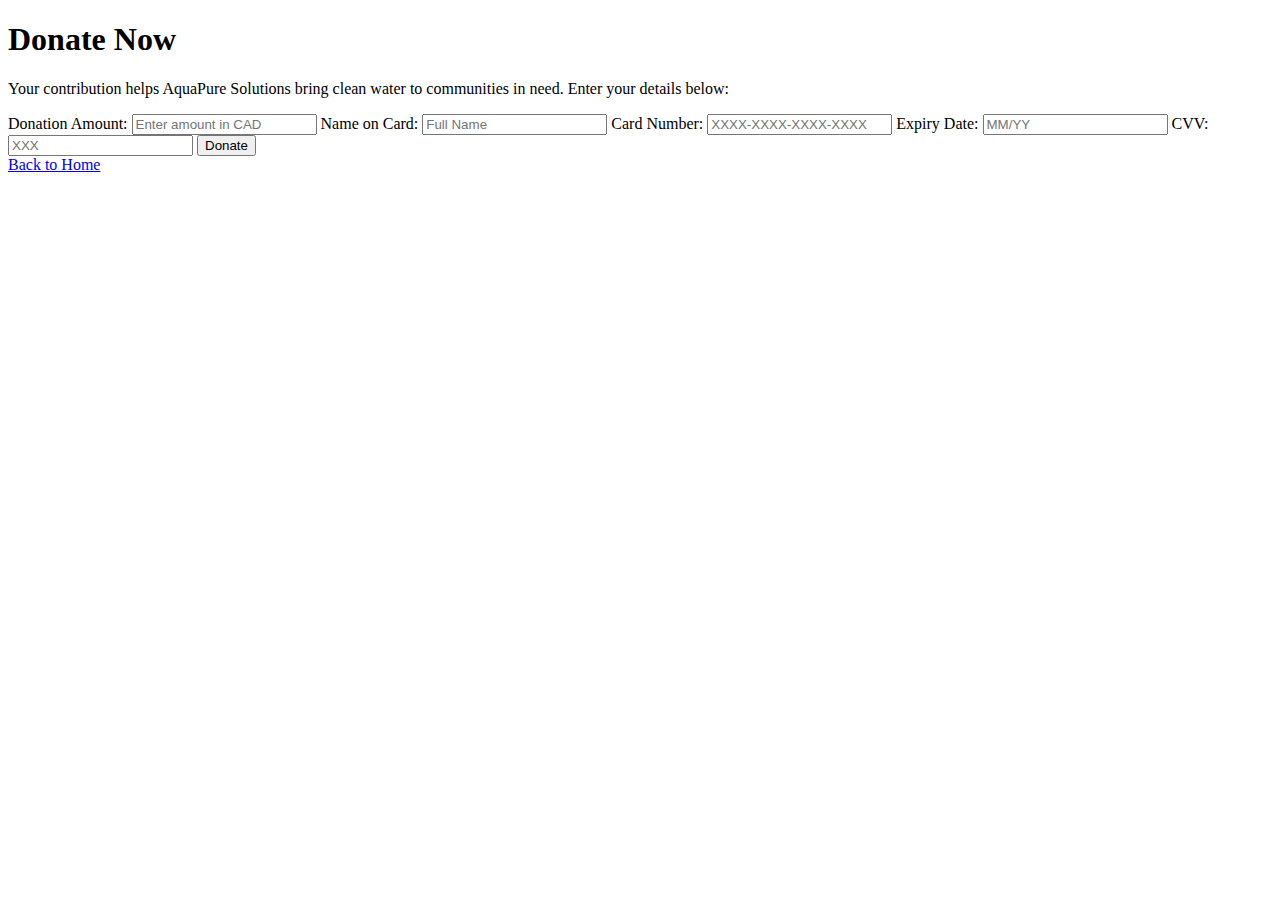
==== donate-now.html @ 1b14a34a "Add files via upload" ====
<!DOCTYPE html>
<html lang="en">
<head>
    <meta charset="UTF-8">
    <meta name="viewport" content="width=device-width, initial-scale=1.0">
    <title>Donate Now</title>
    <link rel="stylesheet" href="updated_style.css"> <!-- Link to your CSS -->
</head>
<body class="donation-page">
    <section class="donation-form-section">
        <h1>Donate Now</h1>
        <p>
            Your contribution helps AquaPure Solutions bring clean water to communities in need. Enter your details below:
        </p>
        <form action="#" method="POST" class="donation-form">
            <label for="amount">Donation Amount:</label>
            <input type="number" id="amount" name="amount" placeholder="Enter amount in CAD" required>

            <label for="name">Name on Card:</label>
            <input type="text" id="name" name="name" placeholder="Full Name" required>

            <label for="card-number">Card Number:</label>
            <input type="text" id="card-number" name="card-number" placeholder="XXXX-XXXX-XXXX-XXXX" required>

            <label for="expiry">Expiry Date:</label>
            <input type="text" id="expiry" name="expiry" placeholder="MM/YY" required>

            <label for="cvv">CVV:</label>
            <input type="text" id="cvv" name="cvv" placeholder="XXX" required>

            <button type="submit" class="submit-button">Donate</button>
        </form>
        <a href="index.html" class="back-button">Back to Home</a>
    </section>
</body>
</html>
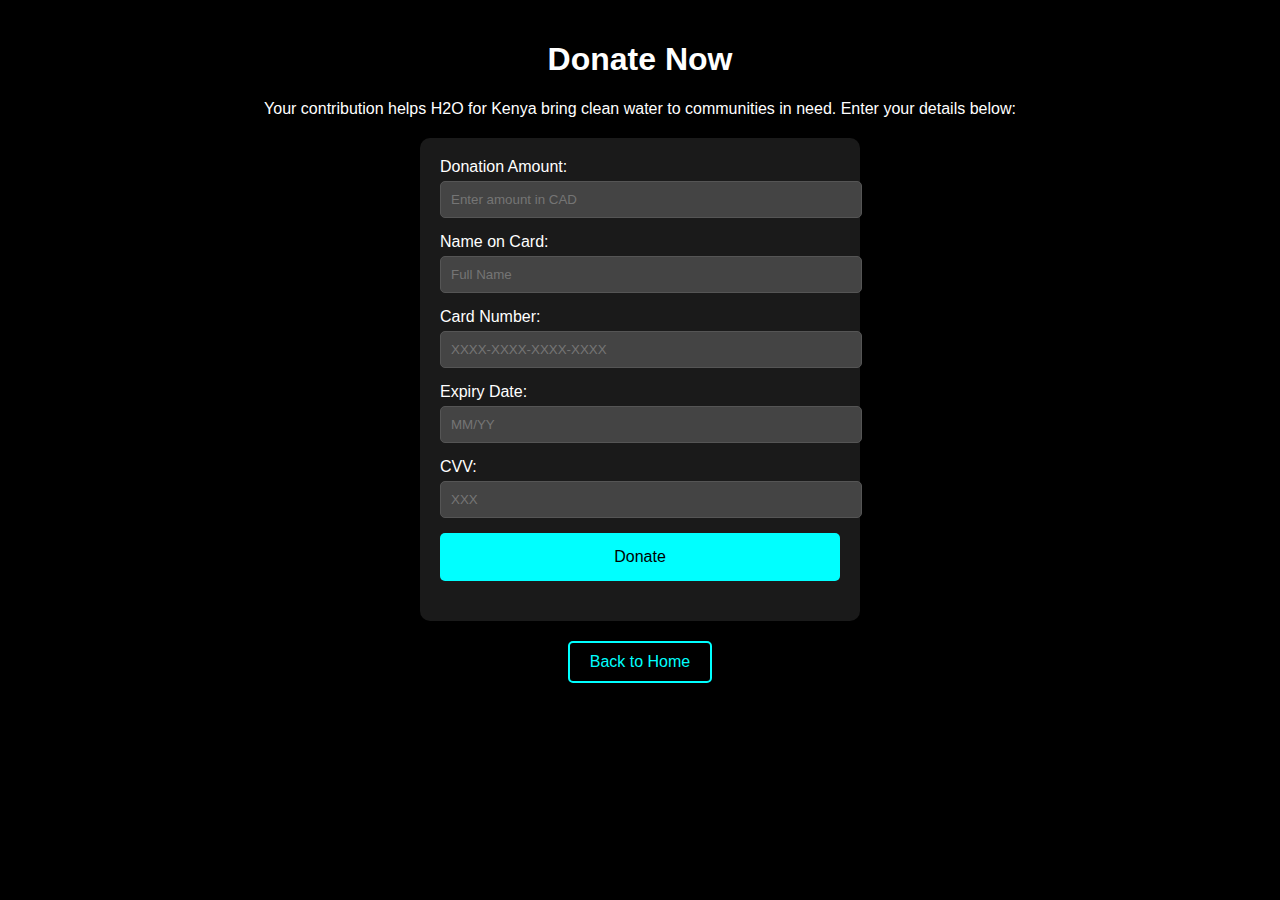
==== commit 036df3c5: "Update donate-now.html" ====
--- a/donate-now.html
+++ b/donate-now.html
@@ -10,7 +10,7 @@
     <section class="donation-form-section">
         <h1>Donate Now</h1>
         <p>
-            Your contribution helps AquaPure Solutions bring clean water to communities in need. Enter your details below:
+            Your contribution helps H2O for Kenya bring clean water to communities in need. Enter your details below:
         </p>
         <form action="#" method="POST" class="donation-form">
             <label for="amount">Donation Amount:</label>
--- a/updated_style.css
+++ b/updated_style.css
@@ -0,0 +1,542 @@
+
+
+body, html {
+    margin: 0;
+    padding: 0;
+    font-family: Arial, sans-serif;
+    scroll-behavior: smooth;
+}
+
+/* Navigation Bar */
+/* Navigation Bar Styling */
+.nav {
+    display: flex;
+    justify-content: space-between; /* Space between logo and links */
+    align-items: center; /* Vertically align items */
+    padding: 10px 20px; /* Padding inside the nav bar */
+    background-color: rgba(0, 0, 0, 0.5); /* Semi-transparent black */
+    color: white; /* Default text color */
+    border-bottom: 1px solid white; /* Optional: White border at the bottom */
+    position: fixed; /* Make the nav bar fixed at the top */
+    width: 100%; /* Full width */
+    top: 0; /* Align it to the top of the page */
+    z-index: 1000; /* Ensure it stays above other elements */
+    backdrop-filter: blur(10px); /* Add a slight blur effect */
+    transition: background-color 0.3s ease; /* Smooth transition for scroll effect */
+}
+
+/* Logo and Website Name */
+.logo {
+    display: flex;
+    align-items: center; /* Center logo and text vertically */
+}
+
+.logo img {
+    height: 40px; /* Adjust logo size */
+    width: auto;
+    margin-right: 10px; /* Space between logo and text */
+}
+
+.website-name {
+    font-size: 20px; /* Font size for the website name */
+    font-weight: bold; /* Make the text bold */
+    color: aqua; /* Aqua color for the website name */
+}
+
+/* Navigation Links */
+..nav-links {
+    display: flex;
+    gap: 15px; /* Adjust spacing between links */
+    justify-content: flex-end; /* Align links to the right */
+}
+
+.nav-links a {
+    color: white; /* Ensure text is white */
+    text-decoration: none; /* Remove underline */
+    font-size: 16px; /* Adjust font size */
+    padding: 5px 10px; /* Add spacing around links */
+}
+
+.nav-links a:last-child {
+    margin-right: 20px; /* Adjusts the right margin of the last link (Contact Us) */
+}
+
+.nav-links a:hover {
+    color: aqua; /* Aqua color on hover */
+}
+
+/* Add Spacing Below Fixed Nav Bar */
+body {
+    padding-top: 40px; /* Adjust for fixed nav bar height */
+}
+
+.homepage {
+    background: url('https://i.imgur.com/VtfU6j1.jpg') no-repeat center center/cover;
+    height: 100vh;
+    color: white;
+    text-align: center;
+    display: flex;
+    flex-direction: column;
+    justify-content: center;
+    padding: 20px;
+}
+
+.homepage h1 {
+    font-size: 3rem;
+    color: aqua;
+    text-transform: uppercase;
+}
+
+.homepage p {
+    margin: 10px 0;
+    font-size: 1.2rem;
+}
+
+.button {
+    border: 1px solid white;
+    padding: 10px 20px;
+    color: white;
+    background: transparent;
+    text-decoration: none;
+    display: inline-block;
+    margin-top: 20px;
+}
+
+.page-divider {
+    height: 1px; /* Thickness of the divider */
+    background: white; /* Color of the divider */
+}
+
+/* Our Priorities Section Styling */
+.priorities {
+    text-align: center;
+    padding: 50px 20px;
+    background-color: black; /* Set background to black */
+    color: white; /* Text color to white for contrast */
+    position: relative;
+}
+
+.priorities h2 {
+    font-size: 2rem;
+    margin-bottom: 10px;
+    color: #28a745;
+}
+
+.priorities p {
+    color: #aaa; /* Lighter gray for paragraph text */
+    margin-bottom: 20px;
+}
+
+/* Carousel Container */
+.priority-carousel {
+    display: flex;
+    overflow-x: auto; /* Enable horizontal scrolling */
+    gap: 20px;
+    padding: 10px;
+    scroll-snap-type: x mandatory; /* Enables smooth snapping */
+    scrollbar-width: none; /* Hides scrollbar */
+    cursor: grab; /* Cursor indicates swiping */
+}
+
+.priority-carousel::-webkit-scrollbar {
+    display: none; /* Hides scrollbar in WebKit browsers */
+}
+
+/* Priority Item Styling */
+.priority-item {
+    flex: 0 0 80%; /* Box size: 80% of the screen width */
+    max-width: 400px;
+    position: relative;
+    border-radius: 15px;
+    overflow: hidden;
+    scroll-snap-align: center; /* Centers each box */
+    box-shadow: 0 4px 10px rgba(0, 0, 0, 0.1); /* Adds shadow */
+    cursor: pointer;
+}
+
+.priority-item img {
+    width: 100%;
+    height: 250px;
+    object-fit: cover;
+    border-bottom: 5px solid black; /* Changes the line below the image to black */
+}
+
+.priority-content {
+    position: absolute;
+    bottom: 10px;
+    left: 15px;
+    color: white;
+    font-size: 1.5rem;
+    font-weight: bold;
+    background-color: rgba(0, 0, 0, 0.5); /* Slight overlay */
+    padding: 5px 10px;
+    border-radius: 5px;
+}
+
+/* Navigation Buttons */
+.carousel-nav {
+    position: absolute;
+    top: 50%;
+    transform: translateY(-50%);
+    background-color: black;
+    color: white;
+    border: 2px solid white;
+    padding: 10px 15px;
+    border-radius: 50%;
+    cursor: pointer;
+    z-index: 1000;
+    font-size: 1.5rem;
+}
+
+.carousel-nav.left {
+    left: 10px;
+}
+.carousel-nav.right {
+    right: 10px;
+}
+   
+.carousel-nav:hover {
+    background-color: #00bcd4; /* Darker aqua on hover */
+}
+
+/* Donate Section */
+.donate {
+    background: url('https://i.postimg.cc/8PSFCYnn/8033-CF96-08-D5-44-E6-B8-C6-CFA87189-EB0-E.jpg') no-repeat center center/cover; /* Replace with the correct image path */
+    color: white;
+    text-align: center;
+    padding: 80px 20px; /* Adjust padding as needed */
+    position: relative;
+    height: 400px; /* Set the height explicitly */
+}
+
+.donate::after {
+    content: '';
+    position: absolute;
+    top: 0;
+    left: 0;
+    width: 100%;
+    height: 100%;
+    background: rgba(0, 0, 0, 0.6); /* Adds overlay */
+    z-index: 1;
+}
+
+.donate-content {
+    position: relative;
+    z-index: 2;
+}
+
+.donate h2 {
+    font-size: 2.5rem;
+    margin-bottom: 20px;
+    color: aqua;
+}
+
+.donate p {
+    font-size: 1.2rem;
+    max-width: 600px;
+    margin: 0 auto 30px auto;
+    line-height: 1.8;
+}
+
+.donate-buttons {
+    display: flex;
+    justify-content: center;
+    gap: 20px;
+}
+
+.donate-buttons a {
+    background-color: aqua;
+    color: black;
+    padding: 15px 30px;
+    font-size: 1.2rem;
+    font-weight: bold;
+    text-decoration: none;
+    border-radius: 5px;
+    transition: background-color 0.3s ease;
+}
+
+.donate-buttons a:hover {
+    background-color: #00bcd4;
+}
+
+/* Donation Form Styling */
+
+/* Full Page Black Background for Donation Page */
+body.donation-page {
+    background-color: black; /* Black background */
+    color: white; /* White text for contrast */
+    margin: 0;
+    padding: 0;
+    font-family: Arial, sans-serif; /* Clean, readable font */
+}
+
+/* Donation Form Section */
+.donation-form-section {
+    text-align: center;
+    padding: 20px;
+}
+
+/* Donation Form Styling */
+.donation-form {
+    max-width: 400px; /* Limit form width */
+    margin: 20px auto; /* Center form horizontally */
+    background-color: #1a1a1a; /* Dark gray background */
+    padding: 20px;
+    border-radius: 10px;
+    box-shadow: 0 4px 10px rgba(0, 0, 0, 0.5); /* Subtle shadow for depth */
+    color: white; /* White text inside the form */
+}
+
+.donation-form label {
+    display: block;
+    text-align: left;
+    margin-bottom: 5px;
+    font-size: 1rem;
+}
+
+.donation-form input {
+    width: 100%;
+    padding: 10px;
+    margin-bottom: 15px;
+    border: 1px solid #555;
+    border-radius: 5px;
+    background-color: #444; /* Slightly lighter gray */
+    color: white;
+}
+
+/* Buttons Styling */
+.submit-button {
+    width: 100%;
+    background-color: aqua;
+    color: black;
+    padding: 15px;
+    border: none;
+    border-radius: 5px;
+    font-size: 1rem;
+    cursor: pointer;
+    transition: background-color 0.3s ease;
+    margin-bottom: 20px; /* Space between Donate and Back buttons */
+}
+
+.submit-button:hover {
+    background-color: #00bcd4;
+}
+
+.back-button {
+    display: block;
+    width: fit-content;
+    margin: 0 auto;
+    padding: 10px 20px;
+    background-color: black;
+    color: aqua;
+    text-decoration: none;
+    font-size: 1rem;
+    border: 2px solid aqua;
+    border-radius: 5px;
+    transition: background-color 0.3s ease, color 0.3s ease;
+}
+
+.back-button:hover {
+    background-color: aqua;
+    color: black;
+}
+
+/* Our Impact Section */
+.impact {
+    background-color: black;
+    color: white;
+    padding: 50px 20px;
+    text-align: center;
+}
+
+.impact h2 {
+    color: aqua;
+    font-size: 2.5rem;
+    margin-bottom: 20px;
+}
+
+.impact p {
+    font-size: 1.2rem;
+    line-height: 1.8;
+    max-width: 800px;
+    margin: 0 auto 30px auto;
+}
+
+.impact-stats {
+    display: flex;
+    justify-content: center;
+    gap: 20px;
+    flex-wrap: wrap;
+    margin-bottom: 30px;
+}
+
+.stat {
+    background-color:  #1a1a1a;
+    color:white;
+    border-radius: 10px;
+    padding: 20px;
+    text-align: center;
+    width: 200px;
+    box-shadow: 0 4px 10px rgba(0, 0, 0, 0.3);
+}
+
+.stat h3 {
+    font-size: 2rem;
+    margin-bottom: 10px;
+    color: aqua;
+}
+
+.stat p {
+    font-size: 1rem;
+    line-height: 1.5;
+}
+
+.cta {
+    margin-top: 40px;
+}
+
+.cta p {
+    font-size: 1.2rem;
+    margin-bottom: 20px;
+}
+
+.cta-button {
+    display: inline-block;
+    padding: 15px 30px;
+    font-size: 1.2rem;
+    color: black;
+    background-color: aqua;
+    border-radius: 5px;
+    text-decoration: none;
+    font-weight: bold;
+    transition: background-color 0.3s ease;
+}
+
+.cta-button:hover {
+    background-color: #00bcd4;
+}
+
+
+html {
+    scroll-behavior: smooth;
+}
+
+/* About Us Section */
+#about-us {
+    background-color: black;
+    color: white;
+    padding: 50px 20px;
+    text-align: center;
+}
+
+#about-us h2 {
+    color: aqua;
+}
+
+.about-us-button {
+    color: aqua;
+    border: 1px solid aqua;
+    padding: 10px 20px;
+    text-decoration: none;
+    background-color: black;
+    border-radius: 5px;
+    display: inline-block;
+}
+
+/* Optional: Add hover effect for button */
+.about-us-button:hover {
+    background-color: aqua;
+    color: black;
+    transition: 0.3s ease;
+}
+/* Center the About Us Button */
+.about-us-button {
+    color: aqua;
+    border: 1px solid white;
+    padding: 10px 15px; /* Adjust button size */
+    text-decoration: none;
+    background-color: transparent;
+    border-radius: 5px;
+    display: inline-block;
+
+    /* Centering styles */
+    margin: 0 auto; /* Horizontally center */
+    position: relative; /* Needed for some centering cases */
+}
+
+.shareholders {
+    background: black; /* Adjust background if needed */
+    color: white;
+    padding: 50px 20px;
+    text-align: center;
+}
+
+.shareholders h2 {
+    font-size: 2rem;
+    color: aqua;
+}
+.contact {
+    background: black;
+    color: white;
+    padding: 50px 20px;
+    text-align: center;
+}
+ /* Adding contact form styles */
+
+.contact {
+    background: black;
+    color: white;
+    padding: 50px 20px;
+    text-align: center;
+}
+
+.contact h2 {
+    color: aqua;
+    margin-bottom: 20px;
+    font-size: 2rem;
+}
+
+.contact form {
+    max-width: 400px;
+    margin: 0 auto;
+    display: flex;
+    flex-direction: column;
+}
+
+.contact form label {
+    text-align: left;
+    margin-bottom: 5px;
+    font-weight: bold;
+}
+
+.contact form input, .contact form textarea {
+    padding: 10px;
+    margin-bottom: 15px;
+    border: 1px solid #ccc;
+    border-radius: 5px;
+    font-size: 16px;
+}
+
+.contact form button {
+    background-color: darkblue;
+    color: white;
+    border: 1px white;
+    padding: 10px;
+    border-radius: 5px;
+    font-size: 16px;
+    cursor: pointer;
+}
+
+.contact form button:hover {
+    background-color: darkaqua;
+}
+
+.contact p {
+    margin-top: 20px;
+    font-size: 0.9rem;
+}
+
+.contact p a {
+    color: aqua;
+    text-decoration: none;
+}
